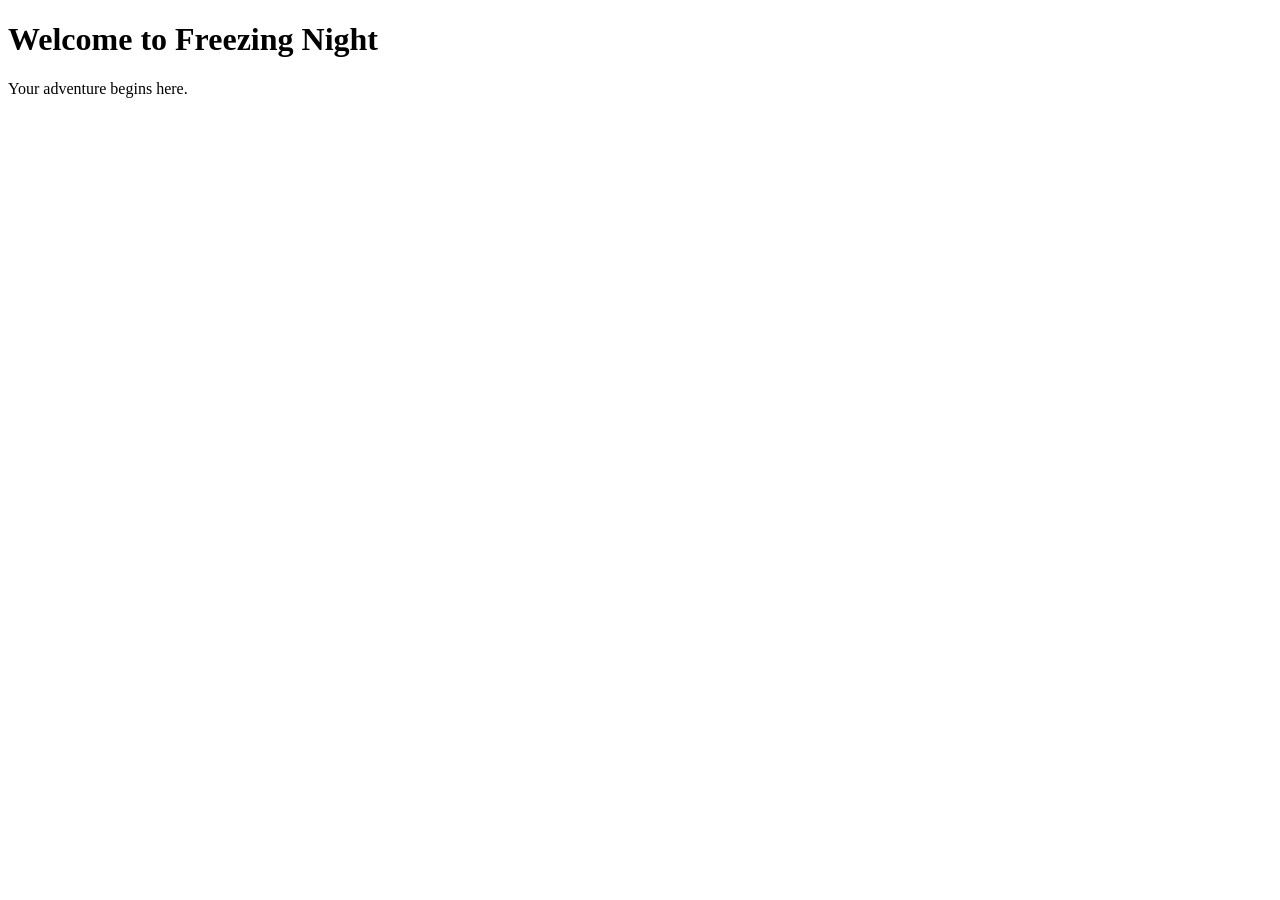
==== viro/public/index.html @ 1986d143 "viro: Initial personal website Signed-off-by: Alviro Iskandar Setiawan <alviro.iskandar@gnuweeb.org>" ====
<!DOCTYPE html>
<html lang="en">
<head>
	<meta charset="UTF-8"/>
	<meta name="viewport" content="width=device-width, initial-scale=1.0"/>
	<title>Freezing Night</title>
	<link rel="stylesheet" href="assets/css/common.css"/>
	<script src="assets/js/common.js"></script>
</head>
<body>
	<h1>Welcome to Freezing Night</h1>
	<p>Your adventure begins here.</p>
</body>
</html>
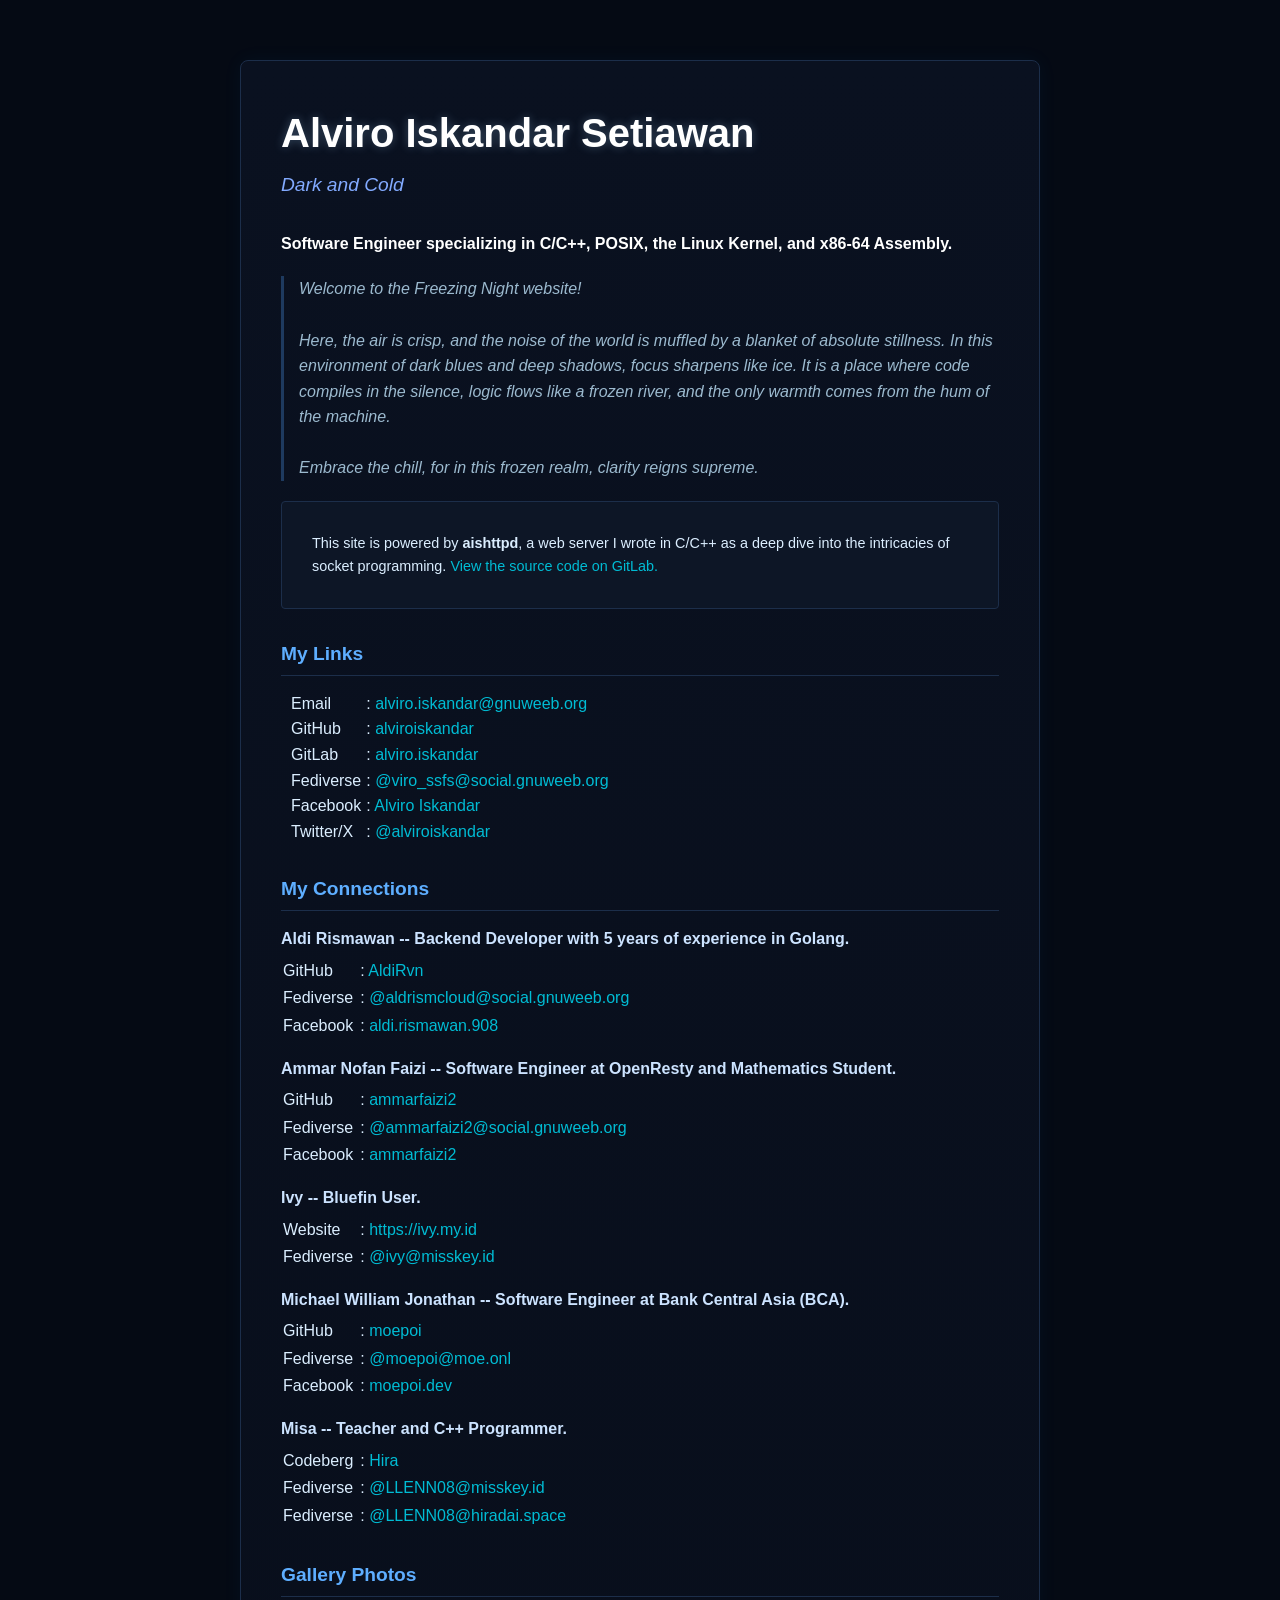
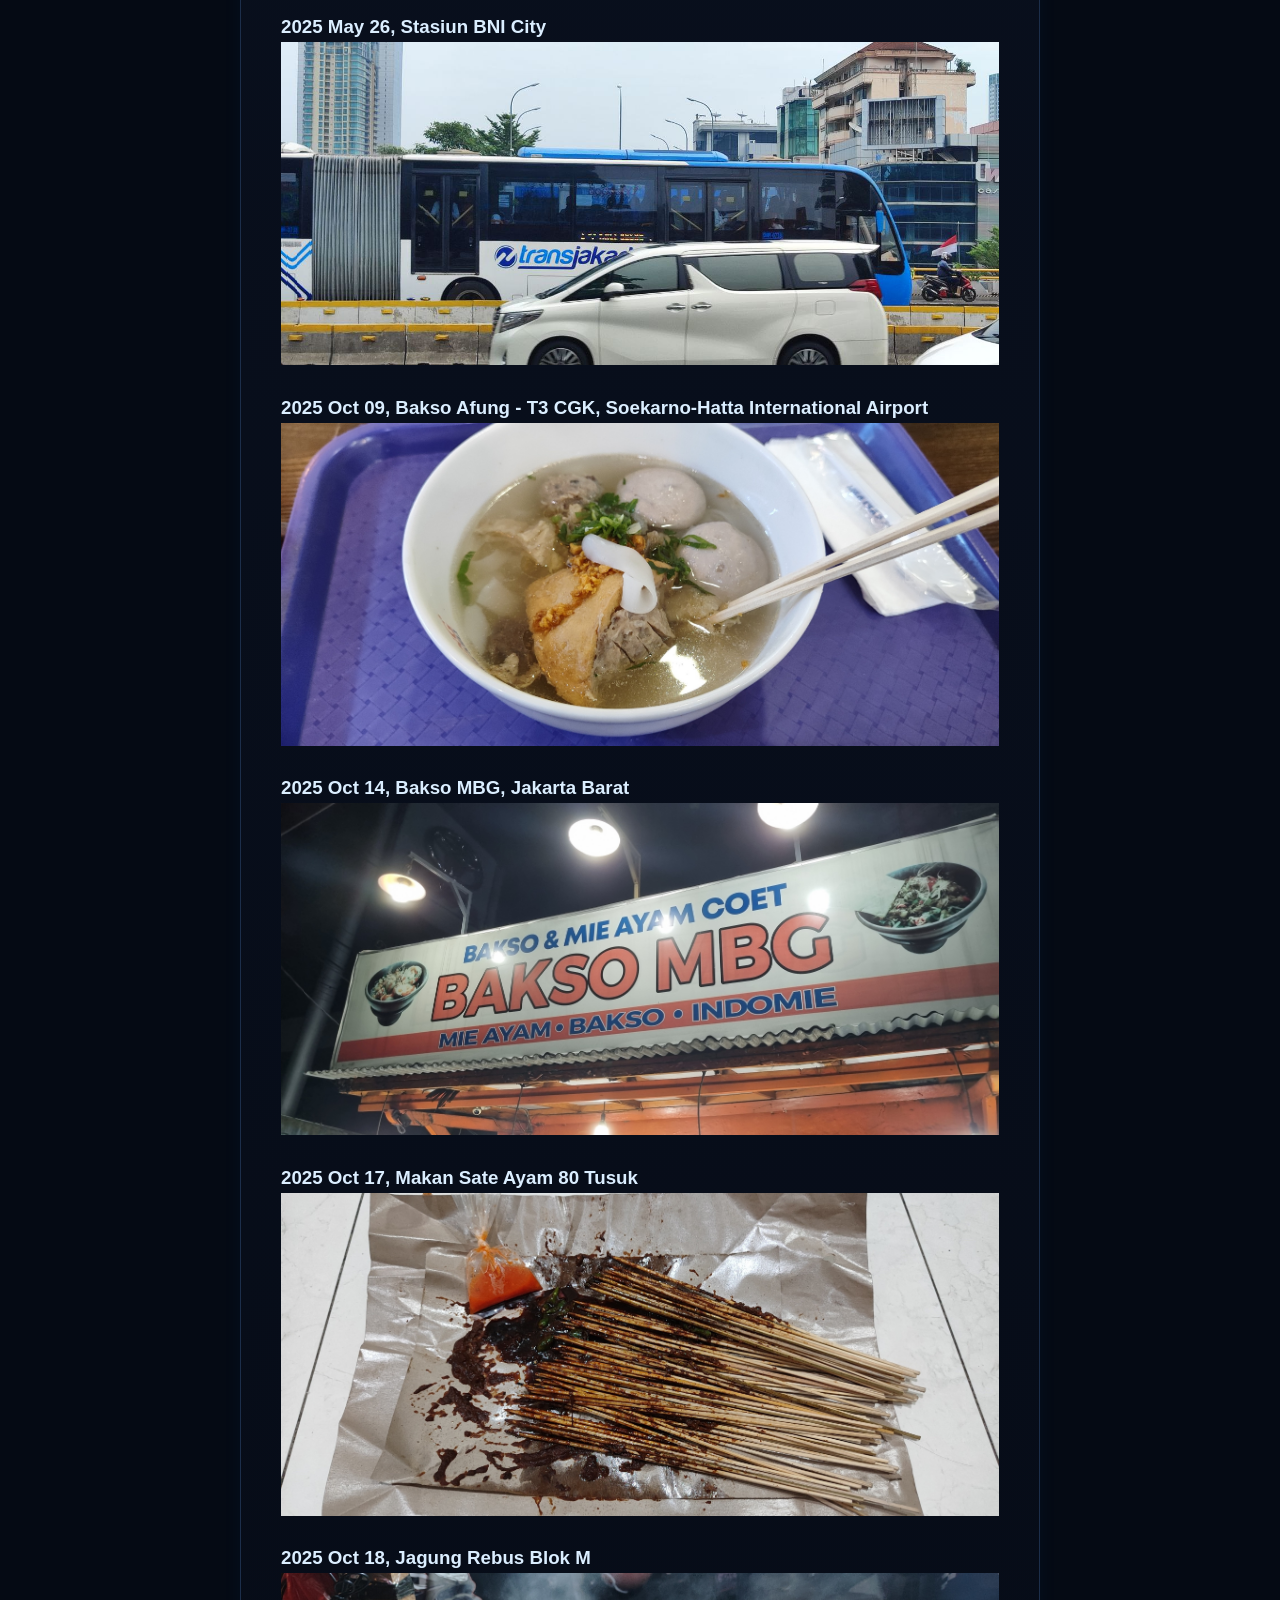
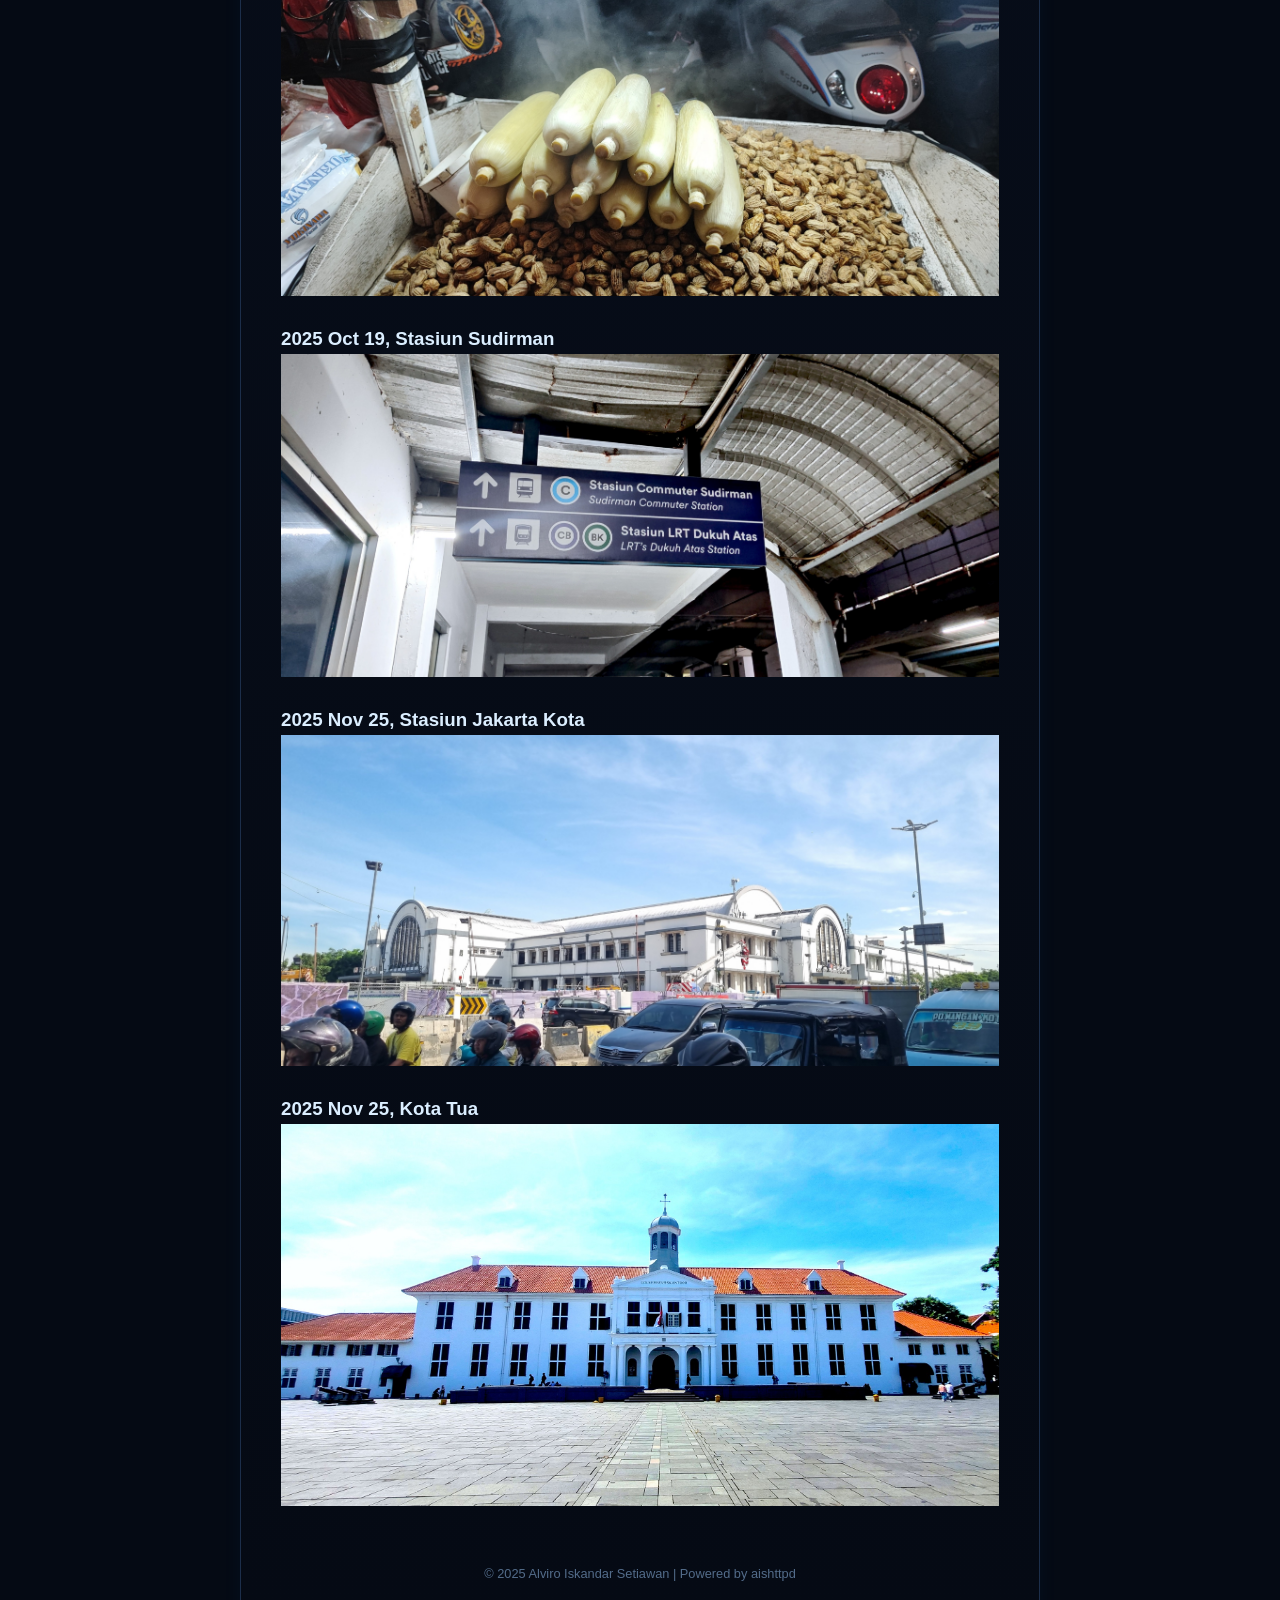
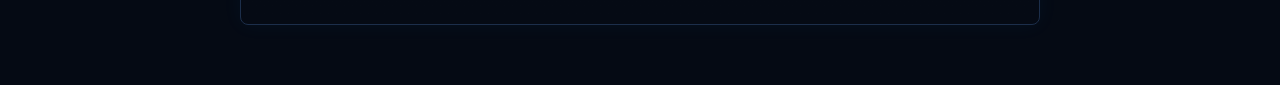
==== commit 43c739a7: "viro: Initial commit for my personal website Signed-off-by: Alviro Iskandar Setiawan <alviro.iskanda" ====
--- a/viro/public/index.html
+++ b/viro/public/index.html
@@ -3,12 +3,195 @@
 <head>
 	<meta charset="UTF-8"/>
 	<meta name="viewport" content="width=device-width, initial-scale=1.0"/>
-	<title>Freezing Night</title>
+	<title>Alviro Iskandar Setiawan</title>
 	<link rel="stylesheet" href="assets/css/common.css"/>
-	<script src="assets/js/common.js"></script>
 </head>
 <body>
-	<h1>Welcome to Freezing Night</h1>
-	<p>Your adventure begins here.</p>
+	<div class="container">
+		<header>
+			<h1>Alviro Iskandar Setiawan</h1>
+			<p class="tagline">Dark and Cold</p>
+		</header>
+		<section>
+			<p class="bio-highlight">Software Engineer specializing in C/C++, POSIX, the Linux Kernel, and x86-64 Assembly.</p>
+			<div class="thematic-text">
+				<p>
+					Welcome to the Freezing Night website!
+					<br/>
+					<br/>
+					Here, the air is crisp, and the noise of the world is muffled by a blanket
+					of absolute stillness. In this environment of dark blues and deep shadows,
+					focus sharpens like ice. It is a place where code compiles in the silence,
+					logic flows like a frozen river, and the only warmth comes from the hum of
+					the machine.
+					<br/>
+					<br/>
+					Embrace the chill, for in this frozen realm, clarity reigns supreme.
+				</p>
+			</div>
+
+			<div class="server-notice">
+				<p style="margin-bottom: 0;">
+					This site is powered by <strong>aishttpd</strong>, a web server I wrote in C/C++
+					as a deep dive into the intricacies of socket programming.
+					<a href="https://gitlab.com/alviro.iskandar/aishttpd" target="_blank" rel="noopener noreferrer">View the source code on GitLab.</a>
+				</p>
+			</div>
+		</section>
+		<section>
+			<h2>My Links</h2>
+			<table style="margin-left: 10px; border-spacing: 0;">
+				<tr>
+					<td style="padding-right: 5px; white-space: nowrap;">Email</td>
+					<td>: <a href="mailto:alviro.iskandar@gnuweeb.org" target="_blank" rel="noopener noreferrer">alviro.iskandar@gnuweeb.org</a></td>
+				</tr>
+				<tr>
+					<td style="padding-right: 5px; white-space: nowrap;">GitHub</td>
+					<td>: <a href="https://github.com/alviroiskandar" target="_blank" rel="noopener noreferrer">alviroiskandar</a></td>
+				</tr>
+				<tr>
+					<td style="padding-right: 5px; white-space: nowrap;">GitLab</td>
+					<td>: <a href="https://gitlab.com/alviro.iskandar" target="_blank" rel="noopener noreferrer">alviro.iskandar</a></td>
+				</tr>
+				<tr>
+					<td style="padding-right: 5px; white-space: nowrap;">Fediverse</td>
+					<td>: <a href="https://social.gnuweeb.org/@viro_ssfs" target="_blank" rel="noopener noreferrer">@viro_ssfs@social.gnuweeb.org</a></td>
+				</tr>
+				<tr>
+					<td style="padding-right: 5px; white-space: nowrap;">Facebook</td>
+					<td>: <a href="https://www.facebook.com/alviro.iskandar" target="_blank" rel="noopener noreferrer">Alviro Iskandar</a></td>
+				</tr>
+				<tr>
+					<td style="padding-right: 5px; white-space: nowrap;">Twitter/X</td>
+					<td>: <a href="https://x.com/alviroiskandar" target="_blank" rel="noopener noreferrer">@alviroiskandar</a></td>
+				</tr>
+			</table>
+		</section>
+		<section>
+			<h2>My Connections</h2>
+			<div class="friend-group">
+				<span class="friend-name">Aldi Rismawan -- Backend Developer with 5 years of experience in Golang.</span>
+				<table class="connection-table">
+					<tr>
+					<td style="padding-right: 5px; white-space: nowrap;">GitHub</td>
+					<td>: <a href="https://github.com/AldiRvn" target="_blank" rel="noopener noreferrer">AldiRvn</a></td>
+					</tr>
+					<tr>
+					<td style="padding-right: 5px; white-space: nowrap;">Fediverse</td>
+					<td>: <a href="https://social.gnuweeb.org/@aldrismcloud" target="_blank" rel="noopener noreferrer">@aldrismcloud@social.gnuweeb.org</a></td>
+					</tr>
+					<tr>
+					<td style="padding-right: 5px; white-space: nowrap;">Facebook</td>
+					<td>: <a href="https://www.facebook.com/aldi.rismawan.908" target="_blank" rel="noopener noreferrer">aldi.rismawan.908</a></td>
+					</tr>
+				</table>
+			</div>
+			<div class="friend-group">
+				<span class="friend-name">Ammar Nofan Faizi -- Software Engineer at OpenResty and Mathematics Student.</span>
+				<table class="connection-table">
+					<tr>
+					<td style="padding-right: 5px; white-space: nowrap;">GitHub</td>
+					<td>: <a href="https://github.com/ammarfaizi2" target="_blank" rel="noopener noreferrer">ammarfaizi2</a></td>
+					</tr>
+					<tr>
+					<td style="padding-right: 5px; white-space: nowrap;">Fediverse</td>
+					<td>: <a href="https://social.gnuweeb.org/@ammarfaizi2" target="_blank" rel="noopener noreferrer">@ammarfaizi2@social.gnuweeb.org</a></td>
+					</tr>
+					<tr>
+					<td style="padding-right: 5px; white-space: nowrap;">Facebook</td>
+					<td>: <a href="https://www.facebook.com/ammarfaizi2" target="_blank" rel="noopener noreferrer">ammarfaizi2</a></td>
+					</tr>
+				</table>
+			</div>
+			<div class="friend-group">
+				<span class="friend-name">Ivy -- Bluefin User.</span>
+				<table class="connection-table">
+					<tr>
+					<td style="padding-right: 5px; white-space: nowrap;">Website</td>
+					<td>: <a href="https://ivy.my.id/" target="_blank" rel="noopener noreferrer">https://ivy.my.id</a></td>
+					</tr>
+					<tr>
+					<td style="padding-right: 5px; white-space: nowrap;">Fediverse</td>
+					<td>: <a href="https://misskey.id/@ivy" target="_blank" rel="noopener noreferrer">@ivy@misskey.id</a></td>
+					</tr>
+				</table>
+			</div>
+			<div class="friend-group">
+				<span class="friend-name">Michael William Jonathan -- Software Engineer at Bank Central Asia (BCA).</span>
+				<table class="connection-table">
+					<tr>
+					<td style="padding-right: 5px; white-space: nowrap;">GitHub</td>
+					<td>: <a href="https://github.com/moepoi" target="_blank" rel="noopener noreferrer">moepoi</a></td>
+					</tr>
+					<tr>
+					<td style="padding-right: 5px; white-space: nowrap;">Fediverse</td>
+					<td>: <a href="https://moe.onl/@moepoi" target="_blank" rel="noopener noreferrer">@moepoi@moe.onl</a></td>
+					</tr>
+					<tr>
+					<td style="padding-right: 5px; white-space: nowrap;">Facebook</td>
+					<td>: <a href="https://www.facebook.com/moepoi.dev" target="_blank" rel="noopener noreferrer">moepoi.dev</a></td>
+					</tr>
+				</table>
+			</div>
+			<div class="friend-group">
+				<span class="friend-name">Misa -- Teacher and C++ Programmer.</span>
+				<table class="connection-table">
+					<tr>
+					<td style="padding-right: 5px; white-space: nowrap;">Codeberg</td>
+					<td>: <a href="https://codeberg.org/Hira" target="_blank" rel="noopener noreferrer">Hira</a></td>
+					</tr>
+					<tr>
+					<td style="padding-right: 5px; white-space: nowrap;">Fediverse</td>
+					<td>: <a href="https://misskey.id/@LLENN08" target="_blank" rel="noopener noreferrer">@LLENN08@misskey.id</a></td>
+					</tr>
+					<tr>
+					<td style="padding-right: 5px; white-space: nowrap;">Fediverse</td>
+					<td>: <a href="https://hiradai.space/@LLENN08" target="_blank" rel="noopener noreferrer">@LLENN08@hiradai.space</a></td>
+					</tr>
+				</table>
+			</div>
+		</section>
+		<section>
+			<h2>Gallery Photos</h2>
+			<div class="gallery-photo">
+				<h3>2025 May 26, Stasiun BNI City</h3>
+				<img src="gallery/fq.jpg" alt="Stasiun BNI City" style="width: 100%;"/>
+			</div>
+			<div class="gallery-photo">
+				<h3>2025 Oct 09, Bakso Afung - T3 CGK, Soekarno-Hatta International Airport</h3>
+				<img src="gallery/561724422_794582313189842_7839102200681567566_n.jpg" alt="Bakso Afung - T3 CGK, Soekarno-Hatta International Airport" style="width: 100%;"/>
+			</div>
+			<div class="gallery-photo">
+				<h3>2025 Oct 14, Bakso MBG, Jakarta Barat</h3>
+				<img src="gallery/559404882_798719389442801_9197694749564211310_n.jpg" alt="Bakso MBG, Jakarta Barat" style="width: 100%;"/>
+			</div>
+			<div class="gallery-photo">
+				<h3>2025 Oct 17, Makan Sate Ayam 80 Tusuk</h3>
+				<img src="gallery/561727628_801929125788494_2775109178818901455_n.jpg" alt="Makan Sate Ayam 80 Tusuk" style="width: 100%;"/>
+			</div>
+			<div class="gallery-photo">
+				<h3>2025 Oct 18, Jagung Rebus Blok M</h3>
+				<img src="gallery/567669799_802633379051402_8582653622648448493_n.jpg" alt="Jagung Rebus Blok M" style="width: 100%;"/>
+			</div>
+			<div class="gallery-photo">
+				<h3>2025 Oct 19, Stasiun Sudirman</h3>
+				<img src="gallery/564605571_802685492379524_6118715460219965884_n.jpg" alt="Stasiun Sudirman" style="width: 100%;"/>
+			</div>
+			<div class="gallery-photo">
+				<h3>2025 Nov 25, Stasiun Jakarta Kota</h3>
+				<img src="gallery/589732541_832752912706115_6114375444986158383_n.jpg" alt="Stasiun Jakarta Kota" style="width: 100%;"/>
+			</div>
+			<div class="gallery-photo">
+				<h3>2025 Nov 25, Kota Tua</h3>
+				<img src="gallery/587087366_832830259365047_811156593811629555_n.jpg" alt="Kota Tua" style="width: 100%;"/>
+			</div>
+		</section>
+		<style>
+			.gallery-photo {
+				margin-bottom: 20px;
+			}
+		</style>
+		<footer>&copy; 2025 Alviro Iskandar Setiawan | Powered by aishttpd</footer>
+	</div>
 </body>
 </html>
--- a/viro/public/assets/css/common.css
+++ b/viro/public/assets/css/common.css
@@ -0,0 +1,133 @@
+/* Reset and Base Styles */
+* {
+	box-sizing: border-box;
+	margin: 0;
+	padding: 0;
+}
+
+body {
+	/* Freezing Night Theme Background */
+	background-color: #050a14; 
+	/* Icy Text Color */
+	color: #dbeeff; 
+	/* Requested Font Family */
+	font-family: Arial, Helvetica, sans-serif;
+	line-height: 1.6;
+	padding: 20px;
+}
+
+/* Container for centering content */
+.container {
+	max-width: 800px;
+	margin: 40px auto;
+	border: 1px solid #1c2e4a;
+	padding: 40px;
+	background: linear-gradient(180deg, #0a1120 0%, #050a14 100%);
+	box-shadow: 0 0 20px rgba(0, 150, 255, 0.05);
+	border-radius: 8px;
+}
+
+/* Typography */
+h1 {
+	font-size: 2.5em;
+	color: #ffffff;
+	margin-bottom: 5px;
+	text-shadow: 0 0 10px rgba(165, 214, 255, 0.3);
+}
+
+h2 {
+	font-size: 1.2em;
+	color: #5eaeff;
+	margin-top: 30px;
+	margin-bottom: 15px;
+	border-bottom: 1px solid #1c2e4a;
+	padding-bottom: 5px;
+}
+
+.tagline {
+	font-size: 1.2em;
+	color: #82aaff;
+	font-style: italic;
+	margin-bottom: 30px;
+	font-weight: lighter;
+}
+
+p {
+	margin-bottom: 15px;
+}
+
+.bio-highlight {
+	font-weight: bold;
+	color: #ffffff;
+}
+
+.thematic-text {
+	color: #9cbacf;
+	border-left: 3px solid #1e3a5f;
+	padding-left: 15px;
+	font-style: italic;
+	margin: 20px 0;
+}
+
+.server-notice {
+	font-size: 0.9em;
+	background-color: #0d1626;
+	padding: 30px;
+	border-radius: 4px;
+	border: 1px solid #1c2e4a;
+}
+
+/* Links */
+a {
+	color: #00bcd4; /* Cyan accent */
+	text-decoration: none;
+	transition: color 0.3s ease;
+}
+
+a:hover {
+	color: #ffffff;
+	text-decoration: underline;
+}
+
+/* Lists */
+ul {
+	list-style: none;
+	margin-left: 10px;
+}
+
+ul li {
+	margin-bottom: 8px;
+}
+
+/* Nested lists for friends */
+.friend-group {
+	margin-bottom: 15px;
+}
+
+.friend-name {
+	font-weight: bold;
+	color: #cce3ff;
+	display: block;
+	margin-bottom: 4px;
+}
+
+.friend-links {
+	margin-left: 20px;
+	font-size: 0.95em;
+}
+
+.friend-links li::before {
+	content: "•";
+	color: #1e3a5f;
+	display: inline-block; 
+	width: 1em;
+	margin-left: -1em;
+}
+
+/* Footer */
+footer {
+	margin-top: 50px;
+	text-align: center;
+	font-size: 0.8em;
+	color: #536c8a;
+}
